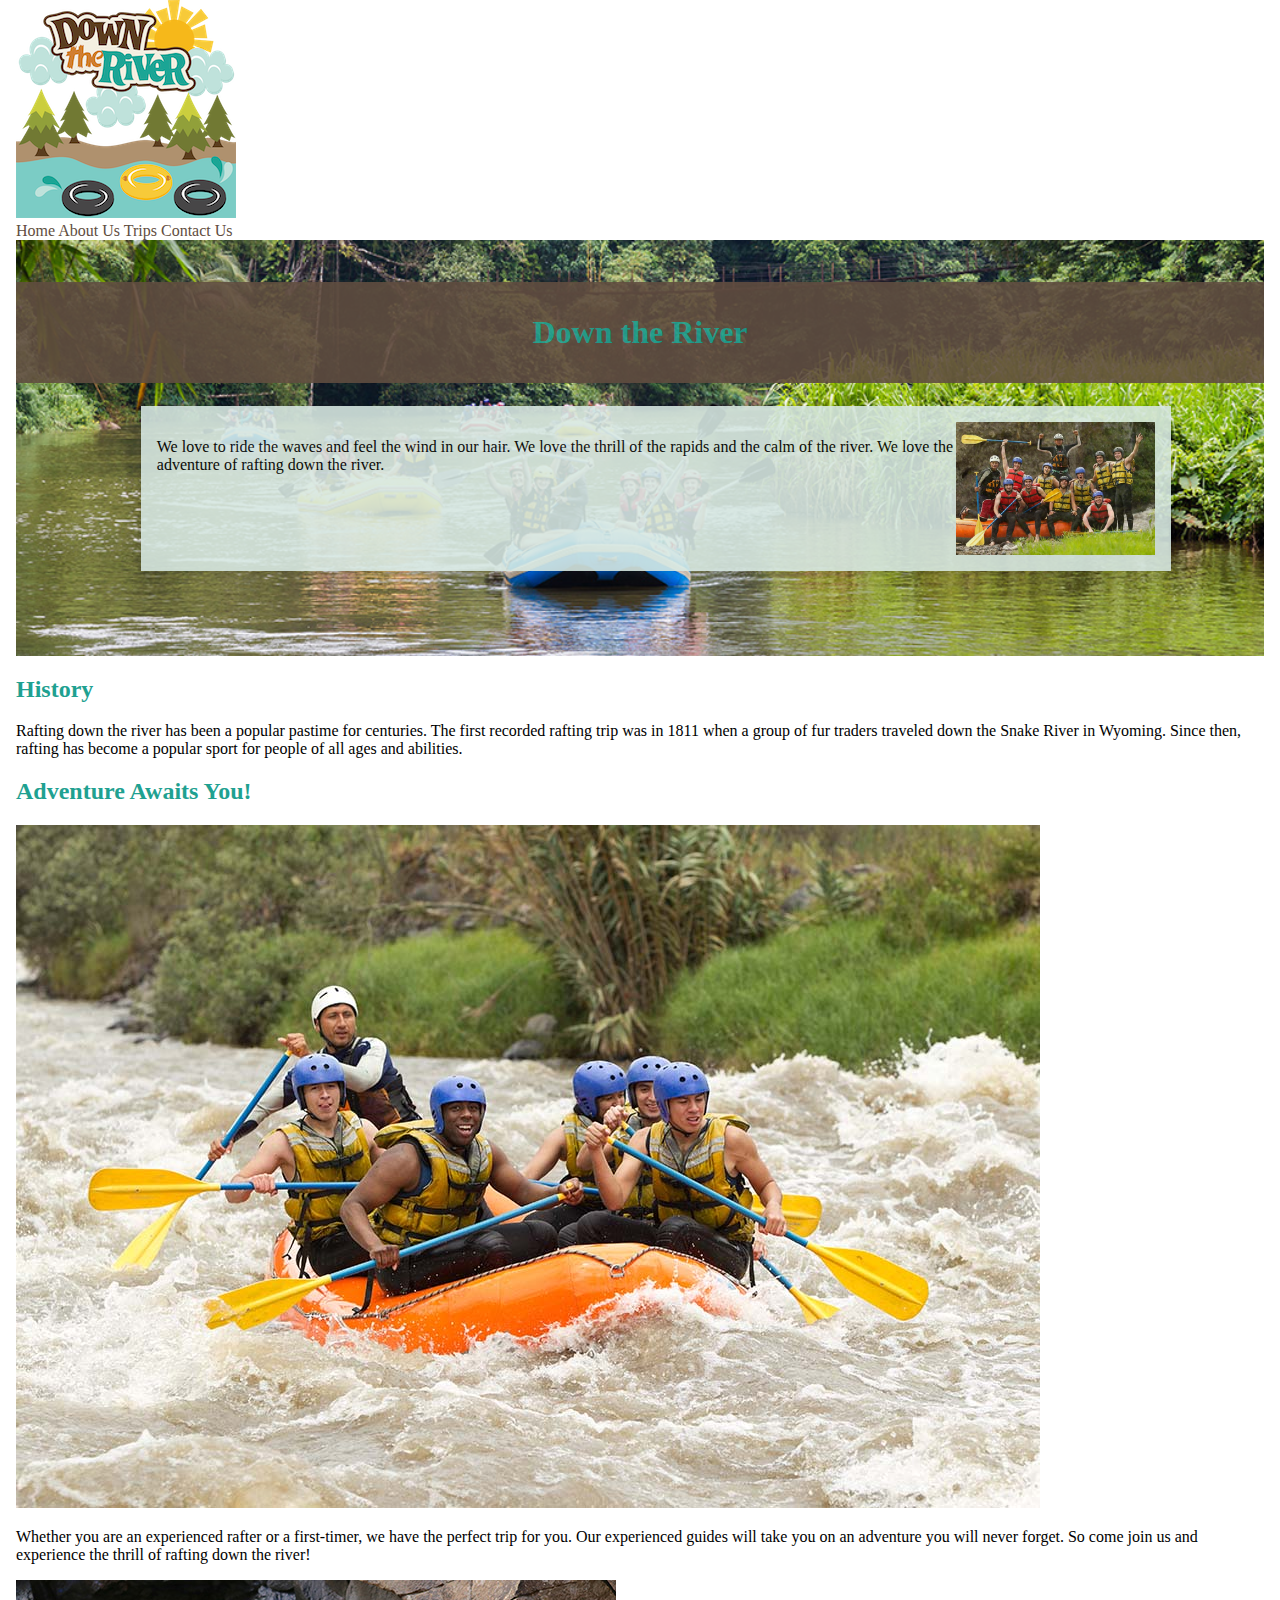
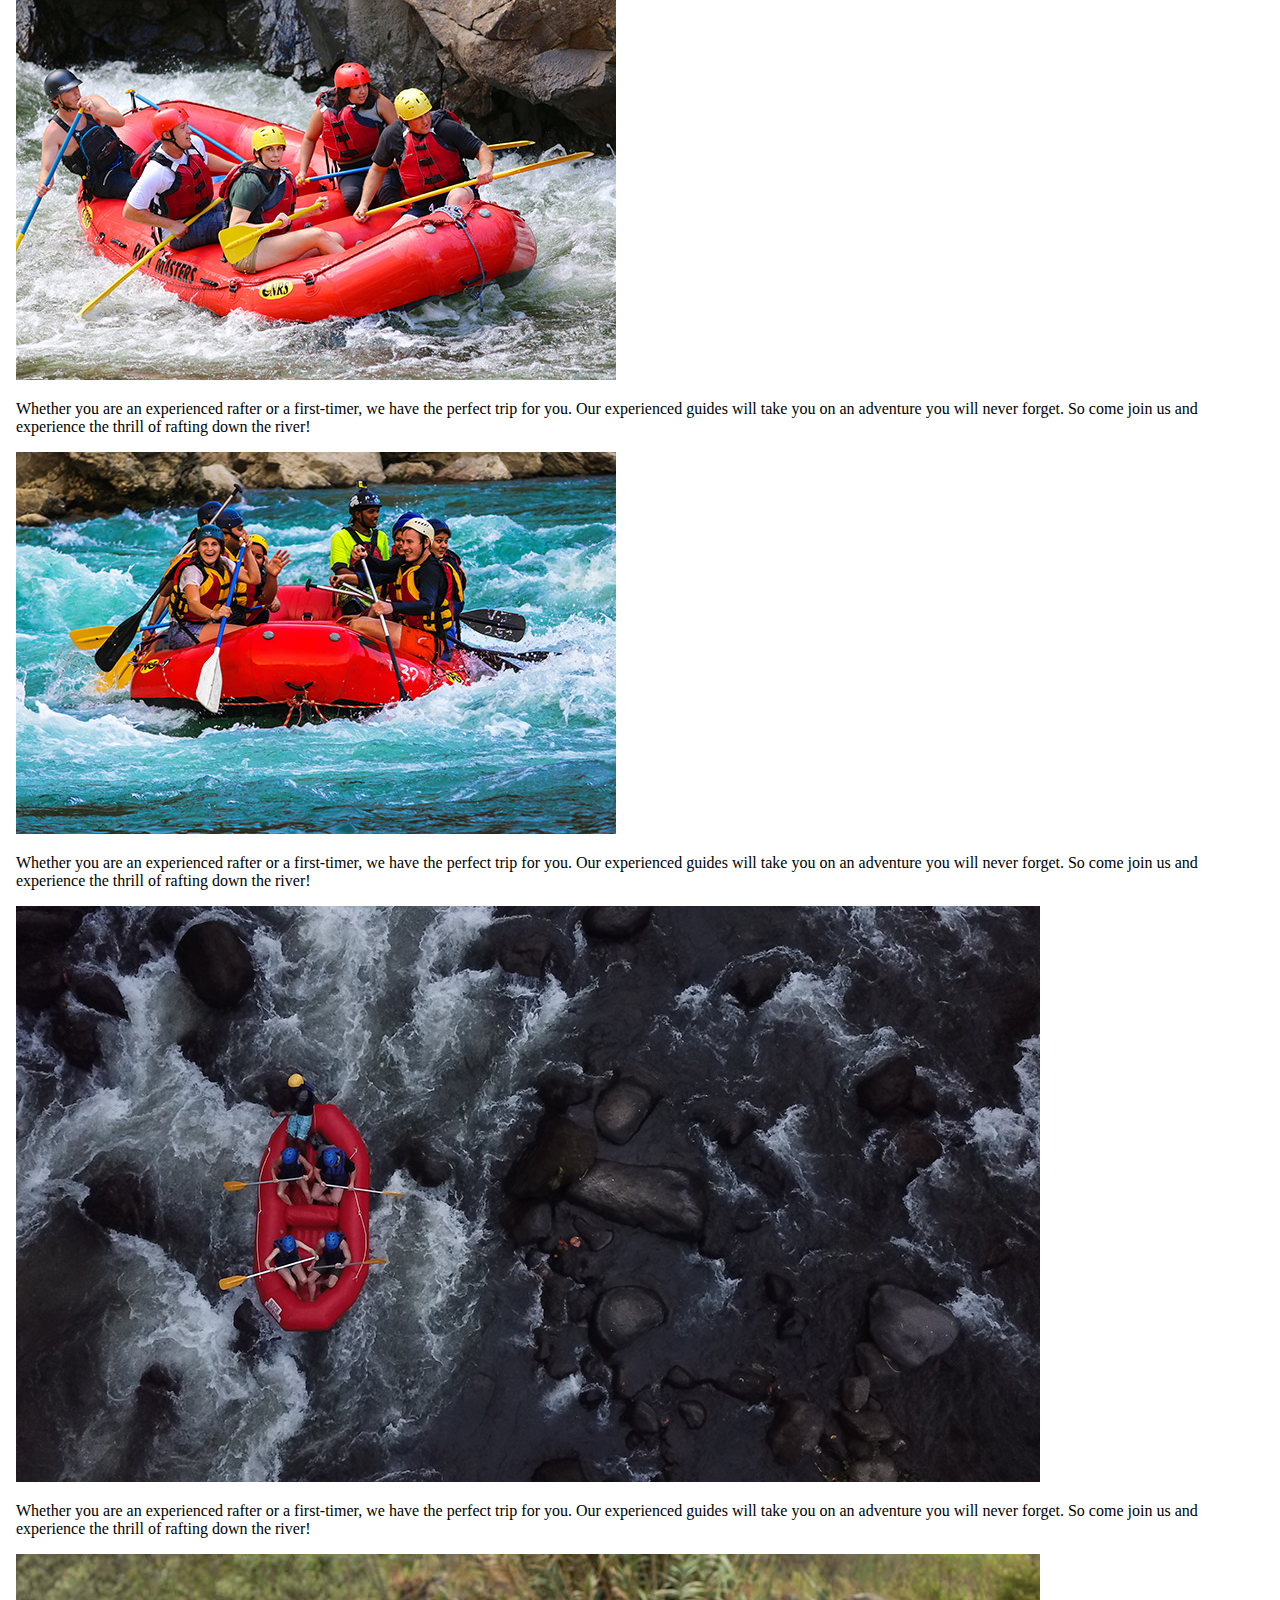
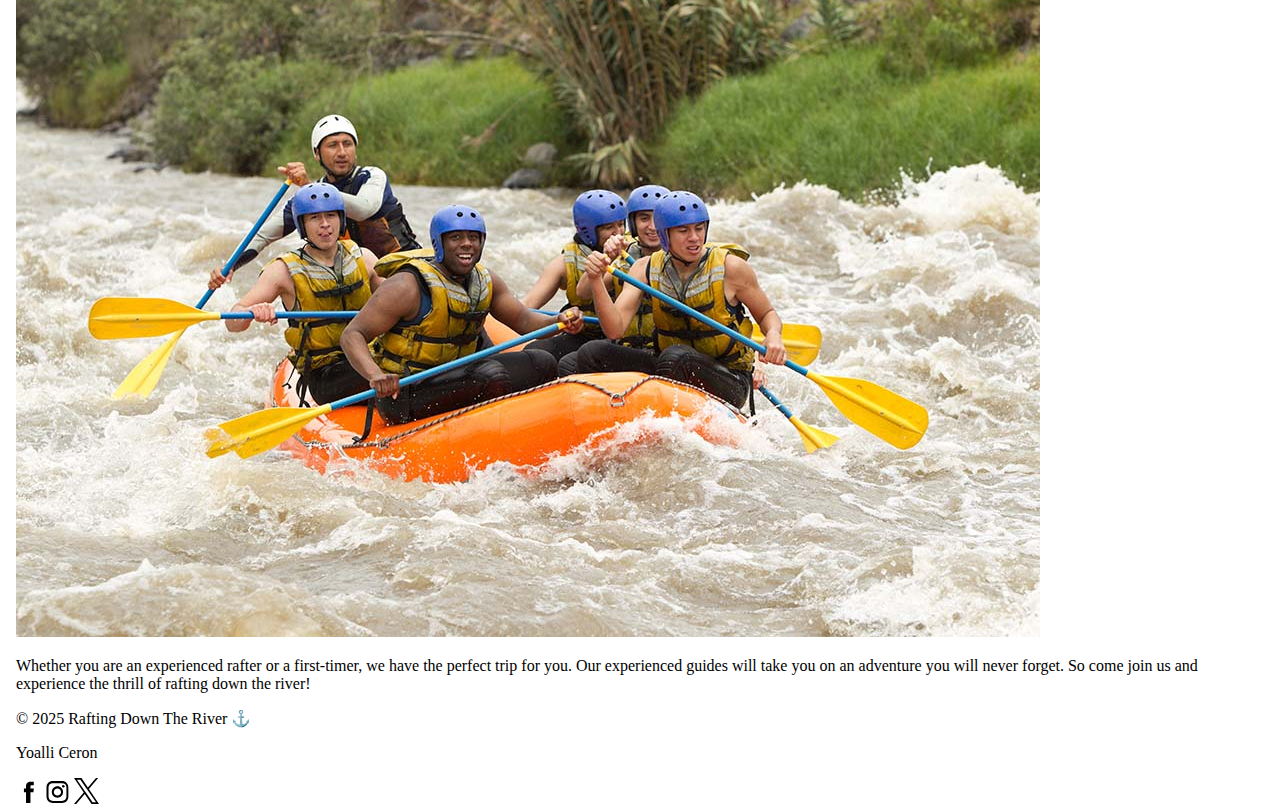
==== wwr/about.html @ 5e9ecacb "Rafting Down The River Yoalli Ceron" ====
<!DOCTYPE html>
<html lang="en">
    <head>
        <meta charset="utf-8">
        <meta name="viewport" content="width=device-width, initial-scale=1">
        <link rel="stylesheet" href="styles/rafting.css">
    
        <link rel="preconnect" href="https://fonts.googleapis.com">
        <link rel="preconnect" href="https://fonts.gstatic.com" crossorigin>
        <link href="https://fonts.googleapis.com/css2?family=Montserrat:ital,wght@0,100..900;1,100..900&family=Roboto:ital,wght@0,100..900;1,100..900&display=swap" rel="stylesheet">
    
        <title>Rafting Down The River</title>
    
    </head>

    <body>
        <header>
            <img src="images/logo.png" alt="Rafting down the river">
            <nav>
                <a href="index.html">Home</a>
                <a href="about.html">About Us</a>
                <a href="trips.html">Trips</a>
                <a href="contact.html">Contact Us</a>
            </nav>
        </header>

        <main>
            <div class="hero">
                <img src="images/1.jpg" alt="About Us">
                <h1>Down the River</h1>
                <article class="about">
                    <img src="images/happy1.jpg" alt="Happy">
                    <p>
                       We love to ride the waves and feel the wind in our hair. We love the thrill of the rapids and the calm of the river. We love the adventure of rafting down the river.
                    </p>
                </article>
            </div>
            <div>
                <h2> History</h2>
                <p>
                    Rafting down the river has been a popular pastime for centuries. The first recorded rafting trip was in 1811 when a group of fur traders traveled down the Snake River in Wyoming. Since then, rafting has become a popular sport for people of all ages and abilities.
                </p>
            </div>
            <div>
                <h2>Adventure Awaits You!</h2>
                <img src="images/5.jpg" alt="Rafting down the river">
                <p>
                    Whether you are an experienced rafter or a first-timer, we have the perfect trip for you. Our experienced guides will take you on an adventure you will never forget. So come join us and experience the thrill of rafting down the river!
                </p>
                <img src="images/2.jpg" alt="Rafting down the river">
                <p>
                    Whether you are an experienced rafter or a first-timer, we have the perfect trip for you. Our experienced guides will take you on an adventure you will never forget. So come join us and experience the thrill of rafting down the river!
                </p>
                <img src="images/3.jpg" alt="Rafting down the river">
                <p>
                    Whether you are an experienced rafter or a first-timer, we have the perfect trip for you. Our experienced guides will take you on an adventure you will never forget. So come join us and experience the thrill of rafting down the river!
                </p>
                <img src="images/4.jpg" alt="Rafting down the river">
                <p>
                    Whether you are an experienced rafter or a first-timer, we have the perfect trip for you. Our experienced guides will take you on an adventure you will never forget. So come join us and experience the thrill of rafting down the river!
                </p>
                <img src="images/5.jpg" alt="Rafting down the river">
                <p>
                    Whether you are an experienced rafter or a first-timer, we have the perfect trip for you. Our experienced guides will take you on an adventure you will never forget. So come join us and experience the thrill of rafting down the river!
                </p>
            </div>
        </main>

        <footer class="sociallinks">
            <p>&copy; 2025 Rafting Down The River ⚓</p>
            <p>
                Yoalli Ceron
            </p>
                <a href="https://www.facebook.com/">
                    <img src="images/media/facebook.svg" alt="Facebook"></a>
                <a href="https://www.instagram.com/">
                    <img src="images/media/instagram.svg" alt="instagram"></a>
                <a href="https://www.x.com/">
                    <img src="images/media/x.svg" alt="X"></a>
        </footer>

    </body>



</html>
---- wwr/styles/rafting.css ----
/* Define the CSS variables in the document :root pseudo-class selector using the color scheme you selected and documented in this week's site plan/graphic identity assignment.
Begin by styling the headings and paragraph elements.
Add colors to the fonts.
Remove the underlines from the social media image links. Allowing the default underline on a hyperlink that is an image is not a good design and may lead to confusion of function. 
Consider the following colors:
primary-color: #1FA191
secondary-color: #EFC431
accent1-color: #D7E8E2
accent2-color: #614D40
*/
:root {
    --primary-color: #1FA191;
    --secondary-color: #EFC431;
    --accent1-color: #D7E8E2;
    --accent2-color: #614D40;
}

a {
    text-decoration: none;
    color: var(--accent2-color);
}

body {
    max-width: 100%;
    margin: 0 auto;
    padding: 0 1em;
}

.hero {
    position: relative;
}

.hero > img {
    display: block;
    width: 100%;
    height: auto;
}

.hero h1 {
    position: absolute;
    top: 5%;
    background-color: var(--accent2-color);
    width: 100%;
    text-align: center;
    padding: 1em 0;
    display: block;
    opacity: 0.89;
}

.about img {
    display: block;
    width: 20%;
    height: auto;
    float: right;
}

article {
    position: absolute;
    top: 40%;
    left: 10%;
    width: 80%; /* Ajusta el ancho del artículo */
    background-color: var(--accent1-color); /* Color de fondo */
    padding: 1em; /* Espaciado interno */
    box-shadow: 0 4px 6px rgba(0, 0, 0, 0.1); /* Opcional: sombra para destacar */
    opacity: 0.89;
}


h1, h2, h3, h4, h5, h6 {
    color: var(--primary-color);
    font-weight: 700;
}

footer img {
    width: 2%;
    height: auto;
}
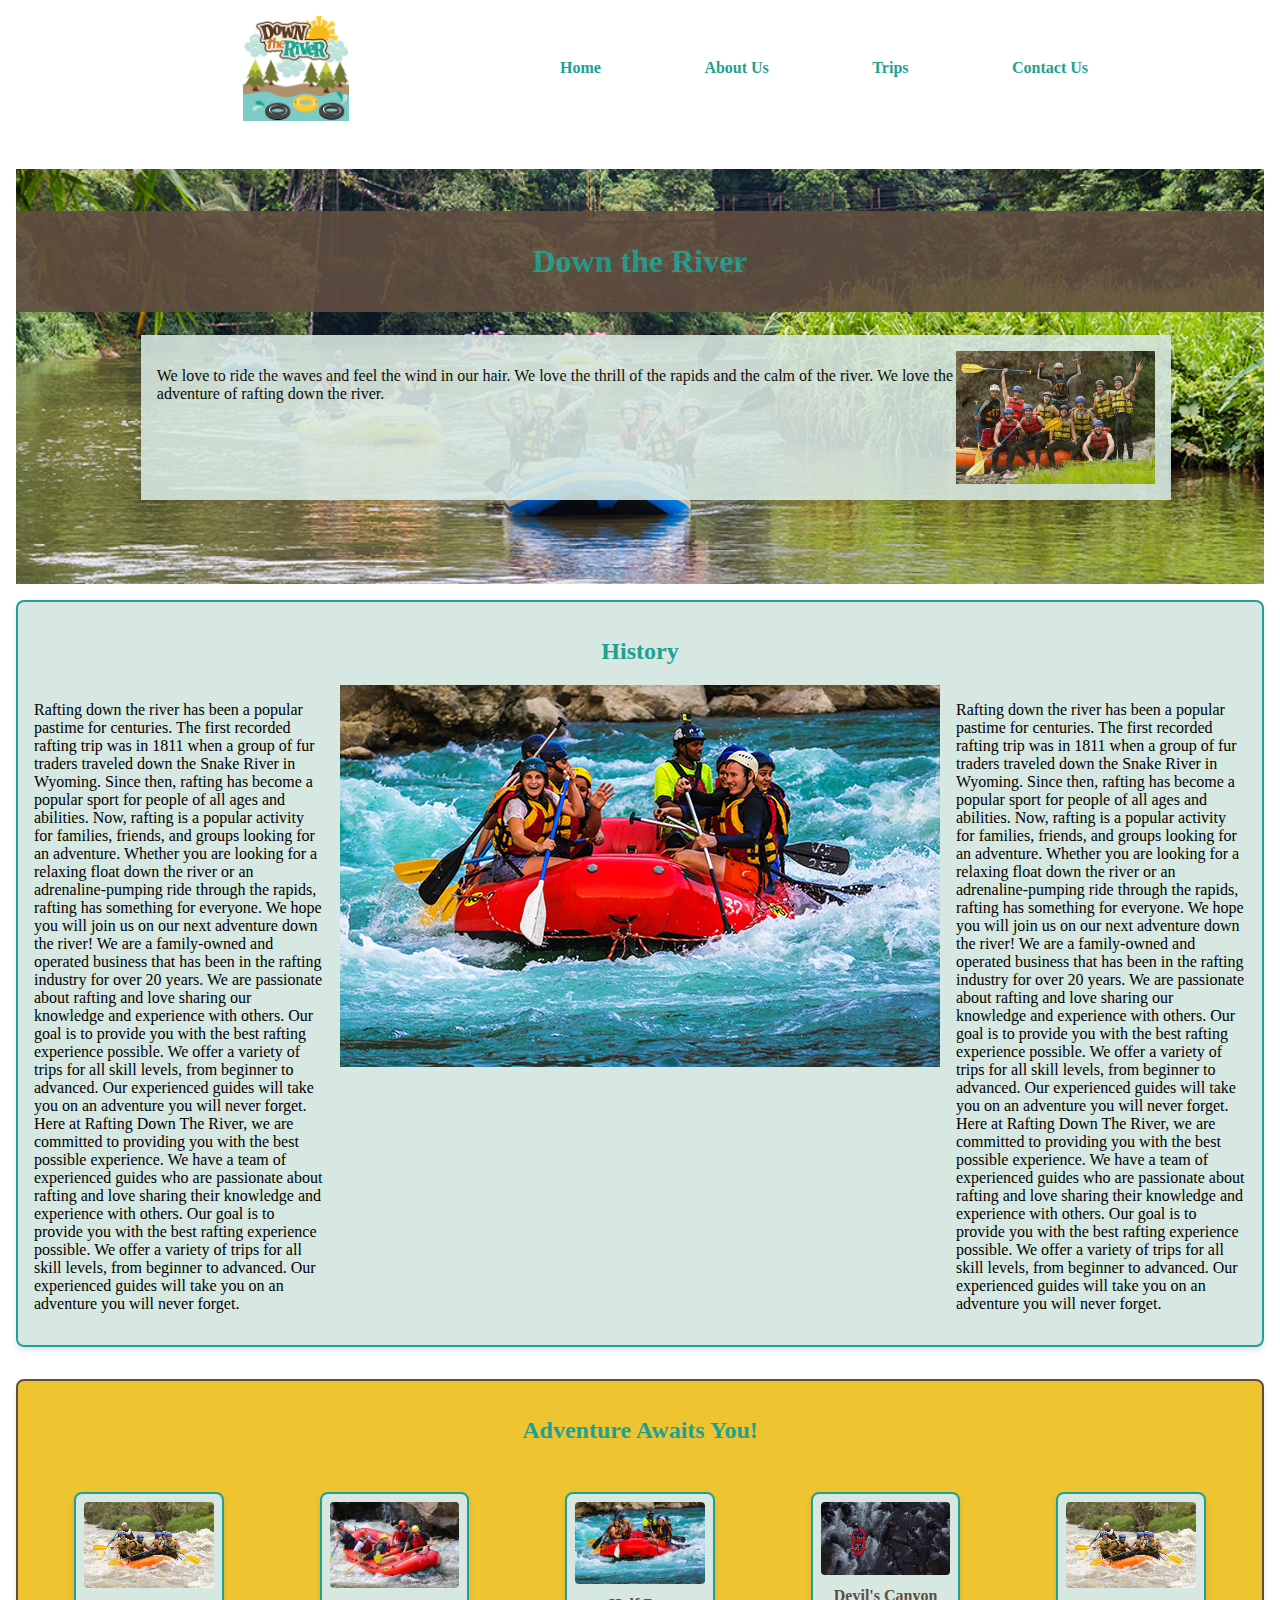
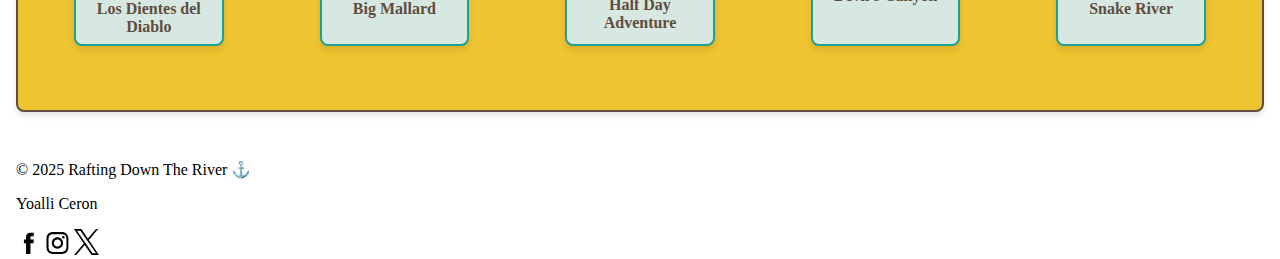
==== commit 70139f97: "Adventure" ====
--- a/wwr/about.html
+++ b/wwr/about.html
@@ -1,5 +1,3 @@
-
-
 <!DOCTYPE html>
 <html lang="en">
     <head>
@@ -26,7 +24,7 @@
             </nav>
         </header>
 
-        <main>
+        <main class="main-container">
             <div class="hero">
                 <img src="images/1.jpg" alt="About Us">
                 <h1>Down the River</h1>
@@ -37,34 +35,52 @@
                     </p>
                 </article>
             </div>
-            <div>
+            <div class="history-container">
                 <h2> History</h2>
-                <p>
-                    Rafting down the river has been a popular pastime for centuries. The first recorded rafting trip was in 1811 when a group of fur traders traveled down the Snake River in Wyoming. Since then, rafting has become a popular sport for people of all ages and abilities.
-                </p>
+                <div class="history">
+                    <p>
+                        Rafting down the river has been a popular pastime for centuries. The first recorded rafting trip was in 1811 when a group of fur traders traveled down the Snake River in Wyoming. Since then, rafting has become a popular sport for people of all ages and abilities.
+                        Now, rafting is a popular activity for families, friends, and groups looking for an adventure. Whether you are looking for a relaxing float down the river or an adrenaline-pumping ride through the rapids, rafting has something for everyone.
+                        We hope you will join us on our next adventure down the river! We are a family-owned and operated business that has been in the rafting industry for over 20 years. We are passionate about rafting and love sharing our knowledge and experience with others.
+                        Our goal is to provide you with the best rafting experience possible. We offer a variety of trips for all skill levels, from beginner to advanced. Our experienced guides will take you on an adventure you will never forget.
+                        Here at Rafting Down The River, we are committed to providing you with the best possible experience. We have a team of experienced guides who are passionate about rafting and love sharing their knowledge and experience with others. Our goal is to provide you with the best rafting experience possible.
+                        We offer a variety of trips for all skill levels, from beginner to advanced. Our experienced guides will take you on an adventure you will never forget.
+                    </p>
+                    <img src="images/3.jpg" alt="Rafting down the river History">
+                    <p>
+                        Rafting down the river has been a popular pastime for centuries. The first recorded rafting trip was in 1811 when a group of fur traders traveled down the Snake River in Wyoming. Since then, rafting has become a popular sport for people of all ages and abilities.
+                        Now, rafting is a popular activity for families, friends, and groups looking for an adventure. Whether you are looking for a relaxing float down the river or an adrenaline-pumping ride through the rapids, rafting has something for everyone.
+                        We hope you will join us on our next adventure down the river! We are a family-owned and operated business that has been in the rafting industry for over 20 years. We are passionate about rafting and love sharing our knowledge and experience with others.
+                        Our goal is to provide you with the best rafting experience possible. We offer a variety of trips for all skill levels, from beginner to advanced. Our experienced guides will take you on an adventure you will never forget.
+                        Here at Rafting Down The River, we are committed to providing you with the best possible experience. We have a team of experienced guides who are passionate about rafting and love sharing their knowledge and experience with others. Our goal is to provide you with the best rafting experience possible.
+                        We offer a variety of trips for all skill levels, from beginner to advanced. Our experienced guides will take you on an adventure you will never forget.
+                    </p>
+                </div>
             </div>
-            <div>
+            <div class="adventure-container history-container">
                 <h2>Adventure Awaits You!</h2>
-                <img src="images/5.jpg" alt="Rafting down the river">
-                <p>
-                    Whether you are an experienced rafter or a first-timer, we have the perfect trip for you. Our experienced guides will take you on an adventure you will never forget. So come join us and experience the thrill of rafting down the river!
-                </p>
-                <img src="images/2.jpg" alt="Rafting down the river">
-                <p>
-                    Whether you are an experienced rafter or a first-timer, we have the perfect trip for you. Our experienced guides will take you on an adventure you will never forget. So come join us and experience the thrill of rafting down the river!
-                </p>
-                <img src="images/3.jpg" alt="Rafting down the river">
-                <p>
-                    Whether you are an experienced rafter or a first-timer, we have the perfect trip for you. Our experienced guides will take you on an adventure you will never forget. So come join us and experience the thrill of rafting down the river!
-                </p>
-                <img src="images/4.jpg" alt="Rafting down the river">
-                <p>
-                    Whether you are an experienced rafter or a first-timer, we have the perfect trip for you. Our experienced guides will take you on an adventure you will never forget. So come join us and experience the thrill of rafting down the river!
-                </p>
-                <img src="images/5.jpg" alt="Rafting down the river">
-                <p>
-                    Whether you are an experienced rafter or a first-timer, we have the perfect trip for you. Our experienced guides will take you on an adventure you will never forget. So come join us and experience the thrill of rafting down the river!
-                </p>
+                <div class="adventures">
+                    <figure>
+                        <img src="images/5.jpg" alt="Los Dientes del Diablo">
+                        <figcaption>Los Dientes del Diablo</figcaption>
+                    </figure>
+                    <figure>
+                        <img src="images/2.jpg" alt="Big Mallard">
+                        <figcaption>Big Mallard</figcaption>
+                    </figure>
+                    <figure>
+                        <img src="images/3.jpg" alt="Half Day Adventure">
+                        <figcaption>Half Day Adventure</figcaption>
+                    </figure>
+                    <figure>
+                        <img src="images/4.jpg" alt="Devil's Canyon">
+                        <figcaption>Devil's Canyon</figcaption>
+                    </figure>
+                    <figure>
+                        <img src="images/5.jpg" alt="Snake River">
+                        <figcaption>Snake River</figcaption>
+                    </figure>
+                </div>
             </div>
         </main>
 
--- a/wwr/styles/rafting.css
+++ b/wwr/styles/rafting.css
@@ -24,6 +24,56 @@
     max-width: 100%;
     margin: 0 auto;
     padding: 0 1em;
+}
+
+header {
+    display: grid;
+    grid-template-columns: 1fr 1fr 10em;
+    align-items: center;
+    padding: 1em;
+}
+
+header img {
+    width: 20%;
+    height: auto;
+    justify-self: center;
+}
+
+nav {
+    display: flex;
+    justify-content: space-between;
+    gap: 1em;
+}
+
+nav a {
+    text-decoration: none;
+    color: var(--primary-color);
+    font-weight: bold;
+}
+
+.main-container {
+    display: grid;
+    grid-template-rows: 1fr auto;
+    margin: 2em 0;
+}
+
+.history-container {
+    background-color: var(--accent1-color);
+    border: 2px solid var(--primary-color);
+    border-radius: 8px;
+    padding: 1em;
+    box-shadow: 0 4px 6px rgba(0, 0, 0, 0.1);
+    margin: 1em 0;
+}
+
+.history-container h2 {
+    text-align: center;
+}
+
+.history{
+    display: grid;
+    grid-template-columns: 1fr 1fr 1fr;
+    gap: 1em;
 }
 
 .hero {
@@ -58,13 +108,12 @@
     position: absolute;
     top: 40%;
     left: 10%;
-    width: 80%; /* Ajusta el ancho del artículo */
-    background-color: var(--accent1-color); /* Color de fondo */
-    padding: 1em; /* Espaciado interno */
-    box-shadow: 0 4px 6px rgba(0, 0, 0, 0.1); /* Opcional: sombra para destacar */
+    width: 80%;
+    background-color: var(--accent1-color);
+    padding: 1em;
+    box-shadow: 0 4px 6px rgba(0, 0, 0, 0.1);
     opacity: 0.89;
 }
-
 
 h1, h2, h3, h4, h5, h6 {
     color: var(--primary-color);
@@ -74,4 +123,41 @@
 footer img {
     width: 2%;
     height: auto;
+}
+
+.adventures {
+    display: grid;
+    grid-template-columns: repeat(5, 1fr);
+    gap: 1em;
+    margin: 2em 0;
+    text-align: center;
+}
+
+.adventures figure {
+    background-color: var(--accent1-color);
+    border: 2px solid var(--primary-color);
+    border-radius: 8px;
+    padding: 0.5em;
+    box-shadow: 0 4px 6px rgba(0, 0, 0, 0.1);
+}
+
+.adventure-container{
+    background-color: var(--secondary-color);
+    border: 2px solid var(--accent2-color);
+    border-radius: 8px;
+    padding: 1em;
+    box-shadow: 0 4px 6px rgba(0, 0, 0, 0.1);
+    margin: 1em 0;
+}
+
+.adventures img {
+    width: 100%;
+    height: auto;
+    border-radius: 4px;
+}
+
+.adventures figcaption {
+    margin-top: 0.5em;
+    font-weight: bold;
+    color: var(--accent2-color);
 }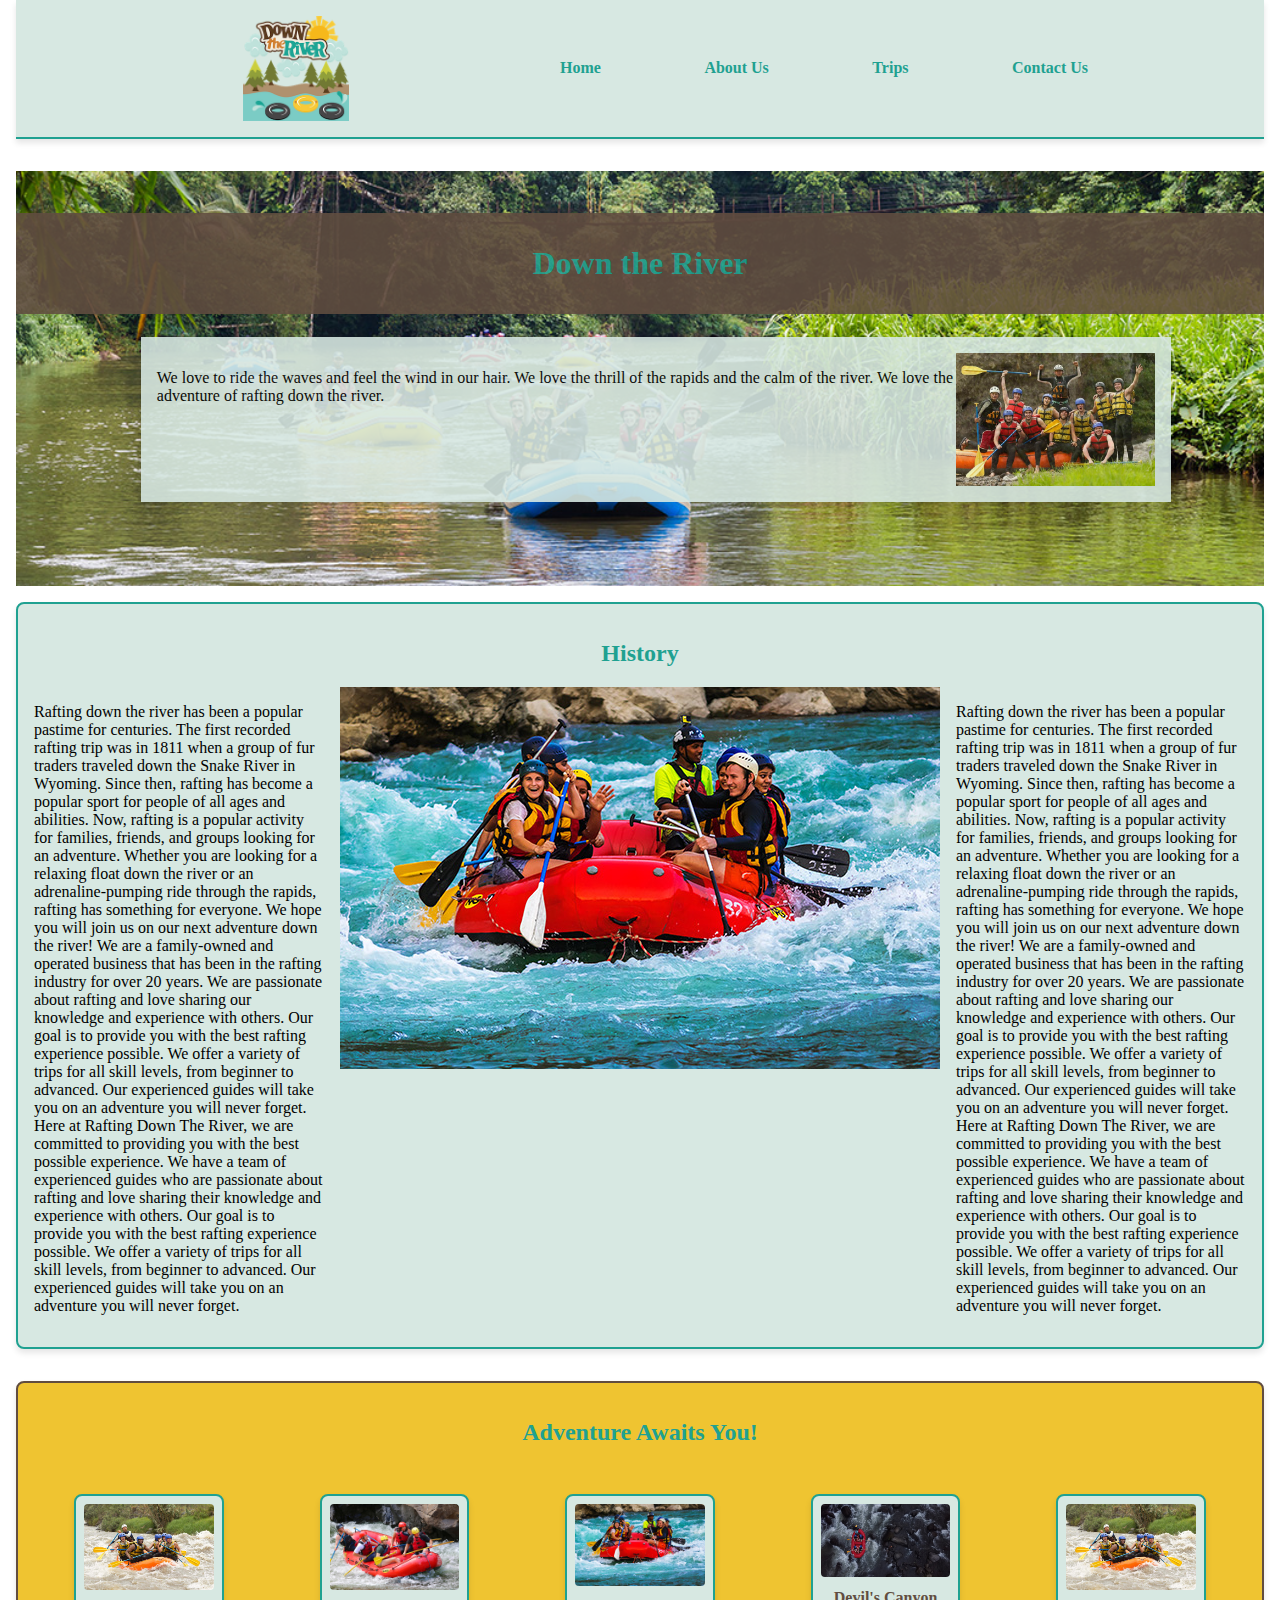
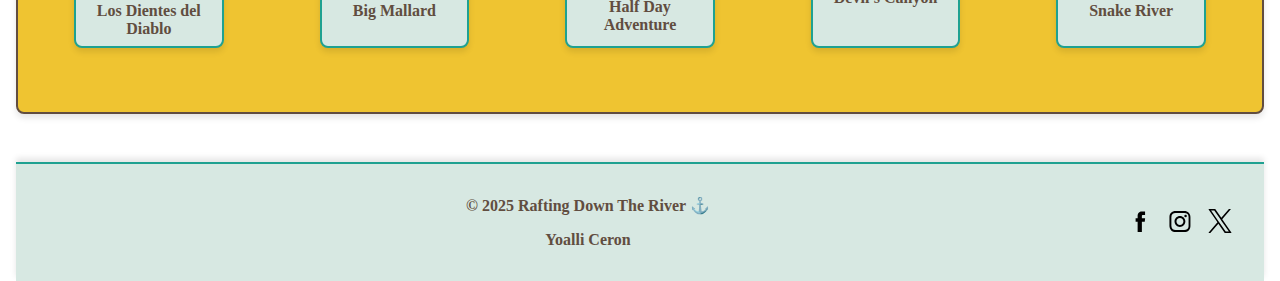
==== commit a0bf80ad: "footer" ====
--- a/wwr/about.html
+++ b/wwr/about.html
@@ -85,16 +85,20 @@
         </main>
 
         <footer class="sociallinks">
-            <p>&copy; 2025 Rafting Down The River ⚓</p>
-            <p>
-                Yoalli Ceron
-            </p>
+            <div class="footer-text">
+                <p>&copy; 2025 Rafting Down The River ⚓</p>
+                <p>
+                    Yoalli Ceron
+                </p>
+            </div>
+            <div class="footer-icons">
                 <a href="https://www.facebook.com/">
                     <img src="images/media/facebook.svg" alt="Facebook"></a>
                 <a href="https://www.instagram.com/">
                     <img src="images/media/instagram.svg" alt="instagram"></a>
                 <a href="https://www.x.com/">
                     <img src="images/media/x.svg" alt="X"></a>
+            </div>
         </footer>
 
     </body>
--- a/wwr/styles/rafting.css
+++ b/wwr/styles/rafting.css
@@ -30,6 +30,9 @@
     display: grid;
     grid-template-columns: 1fr 1fr 10em;
     align-items: center;
+    background-color: var(--accent1-color);
+    border-bottom: 2px solid var(--primary-color);
+    box-shadow: 0 4px 6px rgba(0, 0, 0, 0.1);
     padding: 1em;
 }
 
@@ -120,9 +123,37 @@
     font-weight: 700;
 }
 
-footer img {
-    width: 2%;
-    height: auto;
+footer {
+    display: flex;
+    justify-content: space-between;
+    align-items: center;
+    padding: 1em 2em;
+    background-color: var(--accent1-color);
+    border-top: 2px solid var(--primary-color);
+    box-shadow: 0 -4px 6px rgba(0, 0, 0, 0.1);
+    margin-top: 2em;
+    flex-wrap: wrap;
+}
+
+footer .footer-text {
+    flex-grow: 1;
+    text-align: center;
+    color: var(--accent2-color);
+    font-weight: bold;
+    margin: 0;
+}
+
+footer .footer-icons {
+    display: flex;
+    gap: 1em;
+    justify-content: flex-end;
+    align-items: center;
+}
+
+footer .footer-icons a img {
+    width: 24px;
+    height: 24px;
+    transition: transform 0.3s, opacity 0.3s;
 }
 
 .adventures {
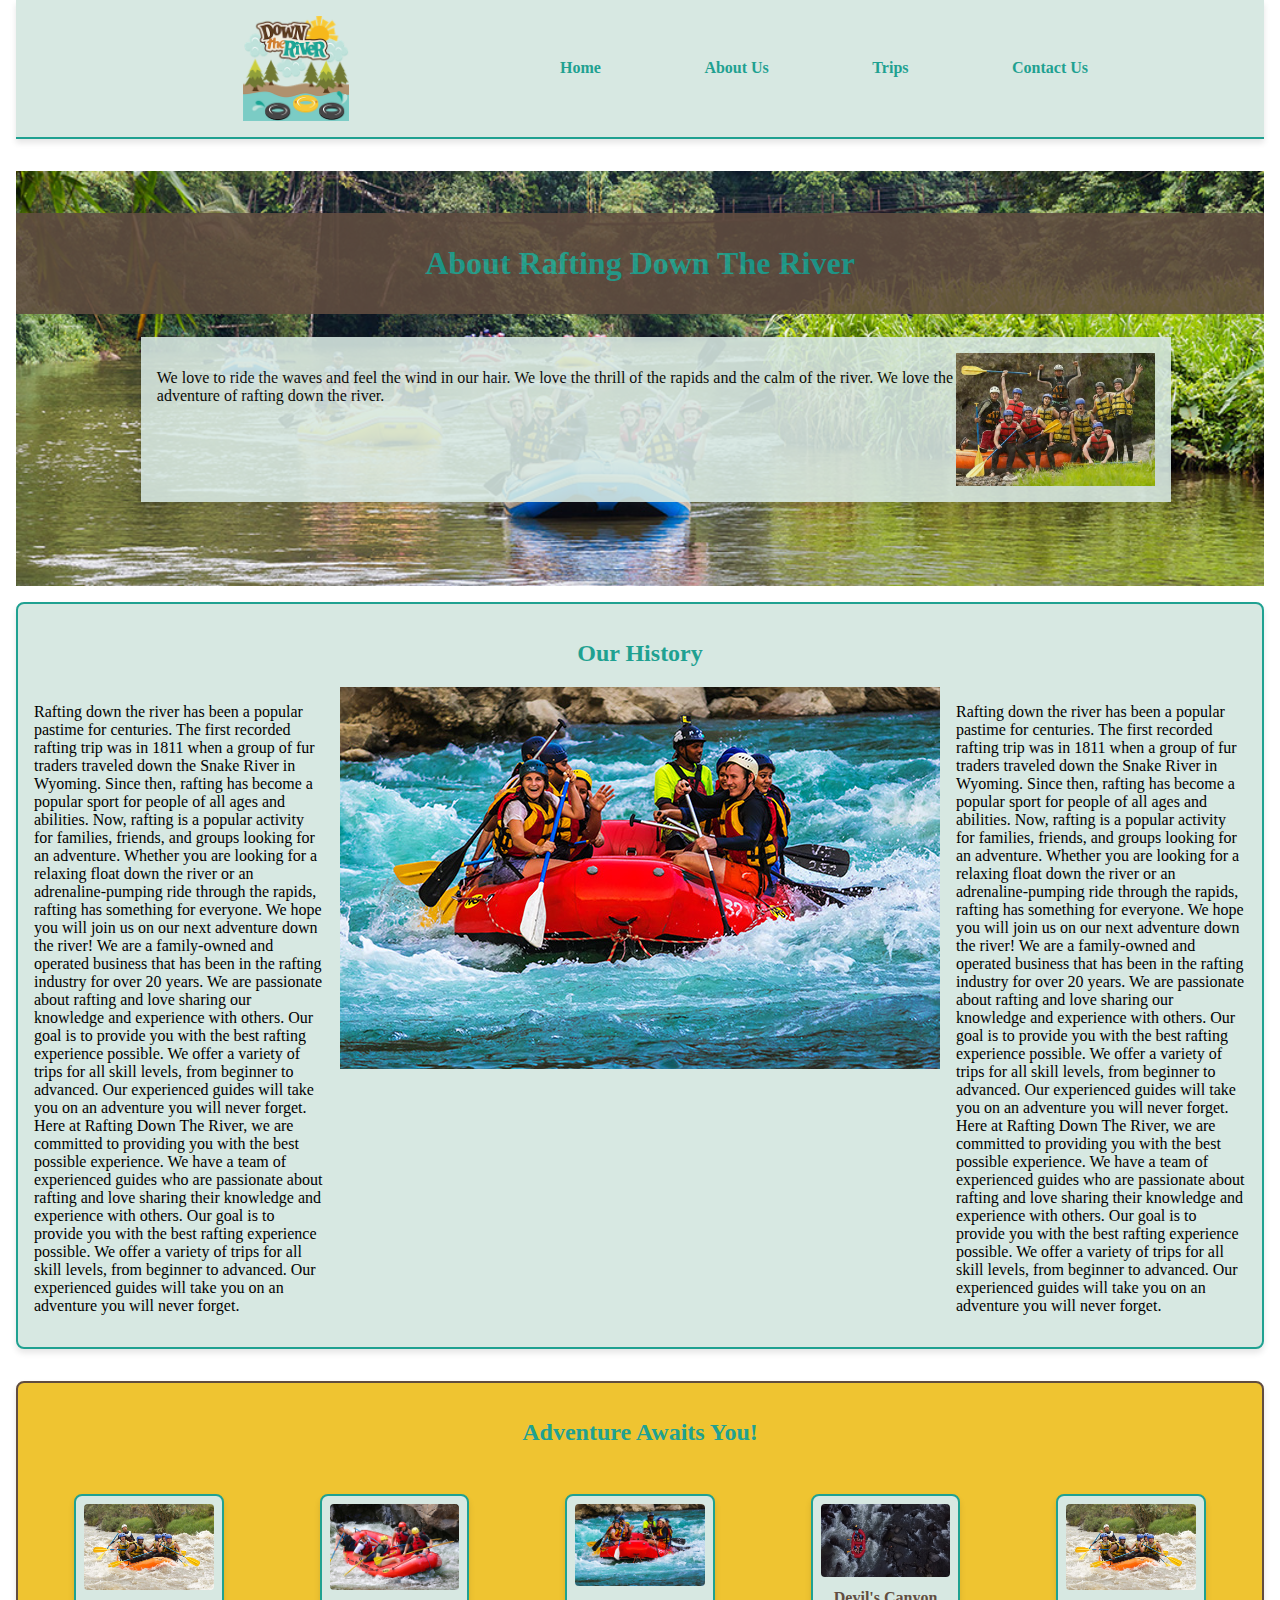
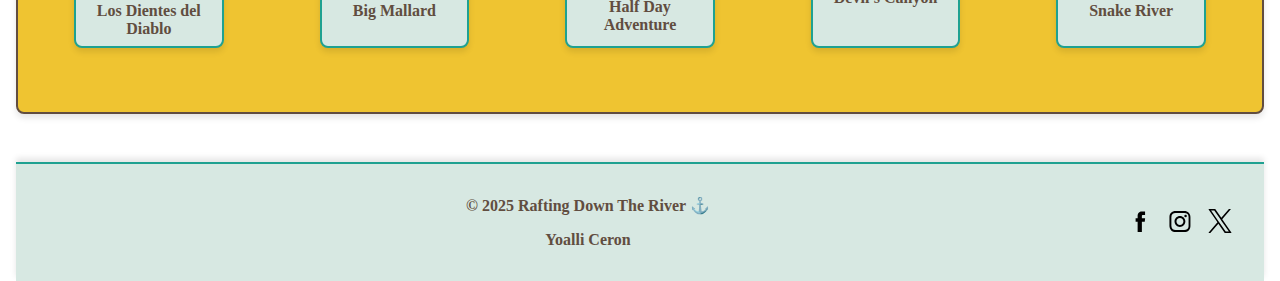
==== commit c632519b: "description" ====
--- a/wwr/about.html
+++ b/wwr/about.html
@@ -3,13 +3,15 @@
     <head>
         <meta charset="utf-8">
         <meta name="viewport" content="width=device-width, initial-scale=1">
+        <meta name="description" content="Learn about our passion for rafting, our history, and the adventures we offer. Join us for an unforgettable rafting experience down the river.">
+        <meta name="author" content="Yoalli Ceron">
         <link rel="stylesheet" href="styles/rafting.css">
     
         <link rel="preconnect" href="https://fonts.googleapis.com">
         <link rel="preconnect" href="https://fonts.gstatic.com" crossorigin>
         <link href="https://fonts.googleapis.com/css2?family=Montserrat:ital,wght@0,100..900;1,100..900&family=Roboto:ital,wght@0,100..900;1,100..900&display=swap" rel="stylesheet">
     
-        <title>Rafting Down The River</title>
+        <title>Rafting Down The River - About Us</title>
     
     </head>
 
@@ -27,7 +29,7 @@
         <main class="main-container">
             <div class="hero">
                 <img src="images/1.jpg" alt="About Us">
-                <h1>Down the River</h1>
+                <h1>About Rafting Down The River</h1>
                 <article class="about">
                     <img src="images/happy1.jpg" alt="Happy">
                     <p>
@@ -35,8 +37,8 @@
                     </p>
                 </article>
             </div>
-            <div class="history-container">
-                <h2> History</h2>
+            <section class="history-container">
+                <h2>Our History</h2>
                 <div class="history">
                     <p>
                         Rafting down the river has been a popular pastime for centuries. The first recorded rafting trip was in 1811 when a group of fur traders traveled down the Snake River in Wyoming. Since then, rafting has become a popular sport for people of all ages and abilities.
@@ -56,8 +58,8 @@
                         We offer a variety of trips for all skill levels, from beginner to advanced. Our experienced guides will take you on an adventure you will never forget.
                     </p>
                 </div>
-            </div>
-            <div class="adventure-container history-container">
+            </section>
+            <section class="adventure-container history-container">
                 <h2>Adventure Awaits You!</h2>
                 <div class="adventures">
                     <figure>
@@ -81,7 +83,7 @@
                         <figcaption>Snake River</figcaption>
                     </figure>
                 </div>
-            </div>
+            </section>
         </main>
 
         <footer class="sociallinks">
